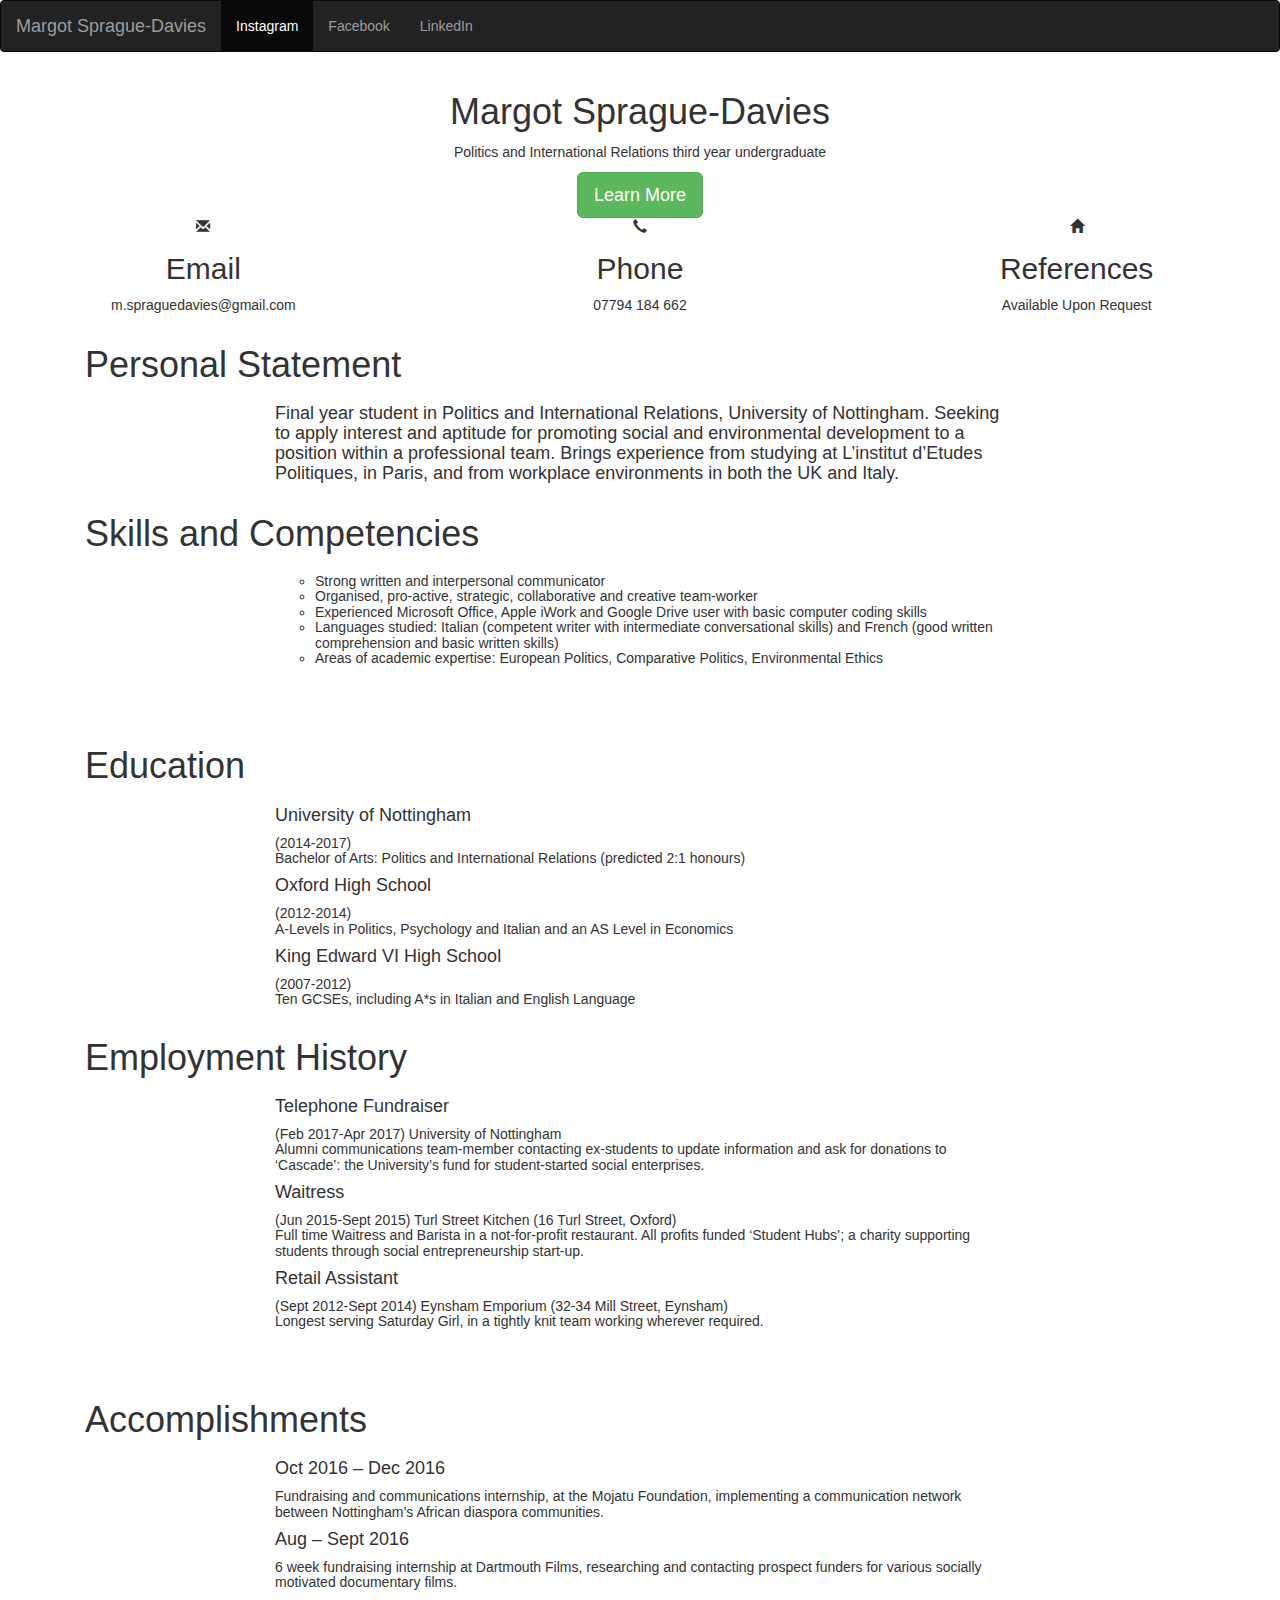
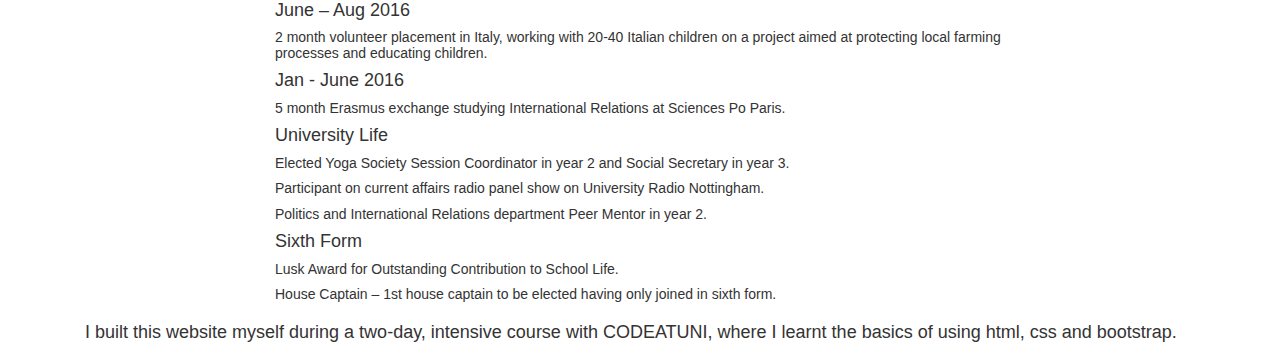
==== index.html @ 3104078f "Add files via upload" ====
<html>
	<head>
		<title>Margot Sprague-Davies</title>
		<!-- Latest compiled and minified CSS -->
		<link rel="stylesheet" href="https://maxcdn.bootstrapcdn.com/bootstrap/3.3.7/css/bootstrap.min.css" integrity="sha384-BVYiiSIFeK1dGmJRAkycuHAHRg32OmUcww7on3RYdg4Va+PmSTsz/K68vbdEjh4u" crossorigin="anonymous">
		<link rel="stylesheet" href="MS-Dstyle.css">
		<link rel="stylesheet" href="animate.css">
	</head>
	<body>

		<nav class="navbar navbar-inverse no-bottom-margin">
  <div class="container-fluid">
    <!-- Brand and toggle get grouped for better mobile display -->
    <div class="navbar-header">
      <button type="button" class="navbar-toggle collapsed" data-toggle="collapse" data-target="#bs-example-navbar-collapse-1" aria-expanded="false">
        <span class="sr-only">Toggle navigation</span>
        <span class="icon-bar"></span>
        <span class="icon-bar"></span>
        <span class="icon-bar"></span>
      </button>
      <a class="navbar-brand" class="aquamarinelinks" href="#">Margot Sprague-Davies</a>
    </div>

    <!-- Collect the nav links, forms, and other content for toggling -->
    <div class="collapse navbar-collapse" id="bs-example-navbar-collapse-1">
      <ul class="nav navbar-nav">
        <li class="active"><a href="https://www.instagram.com/margotqueenie/" class="aquamarinelinks">Instagram <span class="sr-only">(current)</span></a></li>
        <li><a href="https://www.facebook.com/margotqueenie.spraguedavies" class="aquamarinelinks">Facebook</a></li>
      </ul>
      <ul class="nav navbar-nav navbar-left">
        <li><a href="https://www.linkedin.com/in/margot-sprague-davies-863a06118/" class="aquamarinelinks">LinkedIn</a></li>
      </ul>
    </div><!-- /.navbar-collapse -->
  </div><!-- /.container-fluid -->
</nav>


		<div class="row bg-image">
			<div class="col-md-12 text-center">
			<h1 class="animated fadeInDown"> Margot Sprague-Davies </h1>
			<p class="animated fadeInDown"> Politics and International Relations third year undergraduate</p>
			<a href="#statement" class="btn btn-success btn-lg btn-pink btn-round text-black animated fadeInDown">
				Learn More</button></a>
			</div>
		</div>

		<div class="row bg-imagecontact">
			<div class="col-md-4 text-center">
  				<span class="glyphicon glyphicon-envelope" aria-hidden="true"></span>
				<h2> Email </h2>
				<p> m.spraguedavies@gmail.com</p>
			</div>

			<div class="col-md-4 text-center">
  				<span class="glyphicon glyphicon-earphone" aria-hidden="true"></span>
				<h2> Phone </h2>
				<p>07794 184 662</p>
			</div>

			<div class="col-md-4 text-center">
  				<span class="glyphicon glyphicon-home" aria-hidden="true"></span>
				<h2> References </h2>
				<p> Available Upon Request</p>
			</div>
		</div>
		
		<div class="row bg-imagestatement" id="statement">
			<div class="container">
				<div class="col-md-12 ">
					<h1> Personal Statement </h1>
				</div>

				<div class="col-md-2">
				</div>

				<div class="col-md-8">
  					<p><h4>Final year student in Politics and International Relations, University of Nottingham. Seeking to apply interest and aptitude for promoting social and environmental development to a position within a professional team. Brings experience from studying at L’institut d’Etudes Politiques, in Paris, and from workplace environments in both the UK and Italy.</h4></p>
				</div>
			</div>

			<div class="col-md-2 text-center">
			</div>
		</div>

		<div class="row bg-imageb">
			<div class="container">
				<div class="col-md-12 ">
					<h1> Skills and Competencies </h1>
				</div>

				<div class="col-md-2">
				</div>

				<div class="col-md-8">
  					<h5><ul style="list-style-type:circle">
  						<li>Strong written and interpersonal communicator</li>
						<li>Organised, pro-active, strategic, collaborative and creative team-worker</li>
						<li>Experienced Microsoft Office, Apple iWork and Google Drive user with basic computer coding skills</li>
						<li>Languages studied: Italian (competent writer with intermediate conversational skills) and French (good written comprehension and basic written skills)</li>
						<li>Areas of academic expertise: European Politics, Comparative Politics, Environmental Ethics</li></ul></h5>
						<br></br>
						<p></p>
				</div>

				<div class="col-md-2 text-center">
				</div>
			</div>
		</div>

		<div class="row bgimageedu">
			<div class="container">
				<div class="col-md-12 ">
					<h1> Education </h1>
				</div>

				<div class="col-md-2">
				</div>

				<div class="col-md-8">
  					<h4>University of Nottingham</h4> <h5>(2014-2017)
  					<p>Bachelor of Arts: Politics and International Relations (predicted 2:1 honours)</p></h5>
  					<h4>Oxford High School</h4> <h5>(2012-2014)
  					<p>A-Levels in Politics, Psychology and Italian and an AS Level in Economics</p></h5>
  					<h4>King Edward VI High School</h4> <h5>(2007-2012)
  					<p>Ten GCSEs, including A*s in Italian and English Language</p></h5>
				</div>

				<div class="col-md-2 text-center">
				</div>
			</div>
		</div>

		<div class="row bg-imageb">
			<div class="container">
				<div class="col-md-12 ">
					<h1> Employment History </h1>
				</div>

				<div class="col-md-2">
				</div>

				<div class="col-md-8">
  					<h4>Telephone Fundraiser</h4> <h5>(Feb 2017-Apr 2017) University of Nottingham
  					<p>Alumni communications team-member contacting ex-students to update information and ask for donations to ‘Cascade’: the University’s fund for student-started social enterprises.</p></h5>
  					<h4>Waitress</h4> <h5>(Jun 2015-Sept 2015) Turl Street Kitchen (16 Turl Street, Oxford)
  					<p>Full time Waitress and Barista in a not-for-profit restaurant. All profits funded ‘Student Hubs’; a charity supporting students through social entrepreneurship start-up.</p></h5>
  					<h4>Retail Assistant </h4> <h5>(Sept 2012-Sept 2014) Eynsham Emporium (32-34 Mill Street, Eynsham)
  					<p>Longest serving Saturday Girl, in a tightly knit team working wherever required.</p></h5>
  					<br></br>
				</div>

				<div class="col-md-2 text-center">
				</div>
			</div>
		</div>

		<div class="row bgimageedu">
			<div class="container">
				<div class="col-md-12 ">
					<h1> Accomplishments </h1>
				</div>

				<div class="col-md-2">
				</div>

				<div class="col-md-8">
  					<h4>Oct 2016 – Dec 2016</h4> <h5>
  					<p>Fundraising and communications internship, at the Mojatu Foundation, implementing a communication network between Nottingham’s African diaspora communities.</p></h5>
  					<h4>Aug – Sept 2016</h4> <h5>
  					<p>6 week fundraising internship at Dartmouth Films, researching and contacting prospect funders for various socially motivated documentary films. </p></h5>
  					<h4>June – Aug 2016 </h4> <h5>
  					<p>2 month volunteer placement in Italy, working with 20-40 Italian children on a project aimed at protecting local farming processes and educating children.</p></h5>
  					<h4>Jan - June 2016 </h4> <h5>
  					<p>5 month Erasmus exchange studying International Relations at Sciences Po Paris.</p></h5>
  					<h4>University Life </h4> <h5>
  					<p><p>Elected Yoga Society Session Coordinator in year 2 and Social Secretary in year 3.</p>
					<p>Participant on current affairs radio panel show on University Radio Nottingham.</p>
					<p>Politics and International Relations department Peer Mentor in year 2.</p> </p></h5>
  					<h4>Sixth Form </h4> <h5>
  					<p>Lusk Award for Outstanding Contribution to School Life. 
					<p>House Captain – 1st house captain to be elected having only joined in sixth form.</p></p></h5>
				</div>

				<div class="col-md-2 text-center">
				</div>
			</div>
		</div>

		<div class="row bg-imagesection3">
			<div class="container">
				<div class= "col-md-12 text-centre">
					<p><h4>I built this website myself during a two-day, intensive course with CODEATUNI, where I learnt the basics of using html, css and bootstrap.</h4></p>
				</div>
			</div>
		</div>
	</body>
</html>
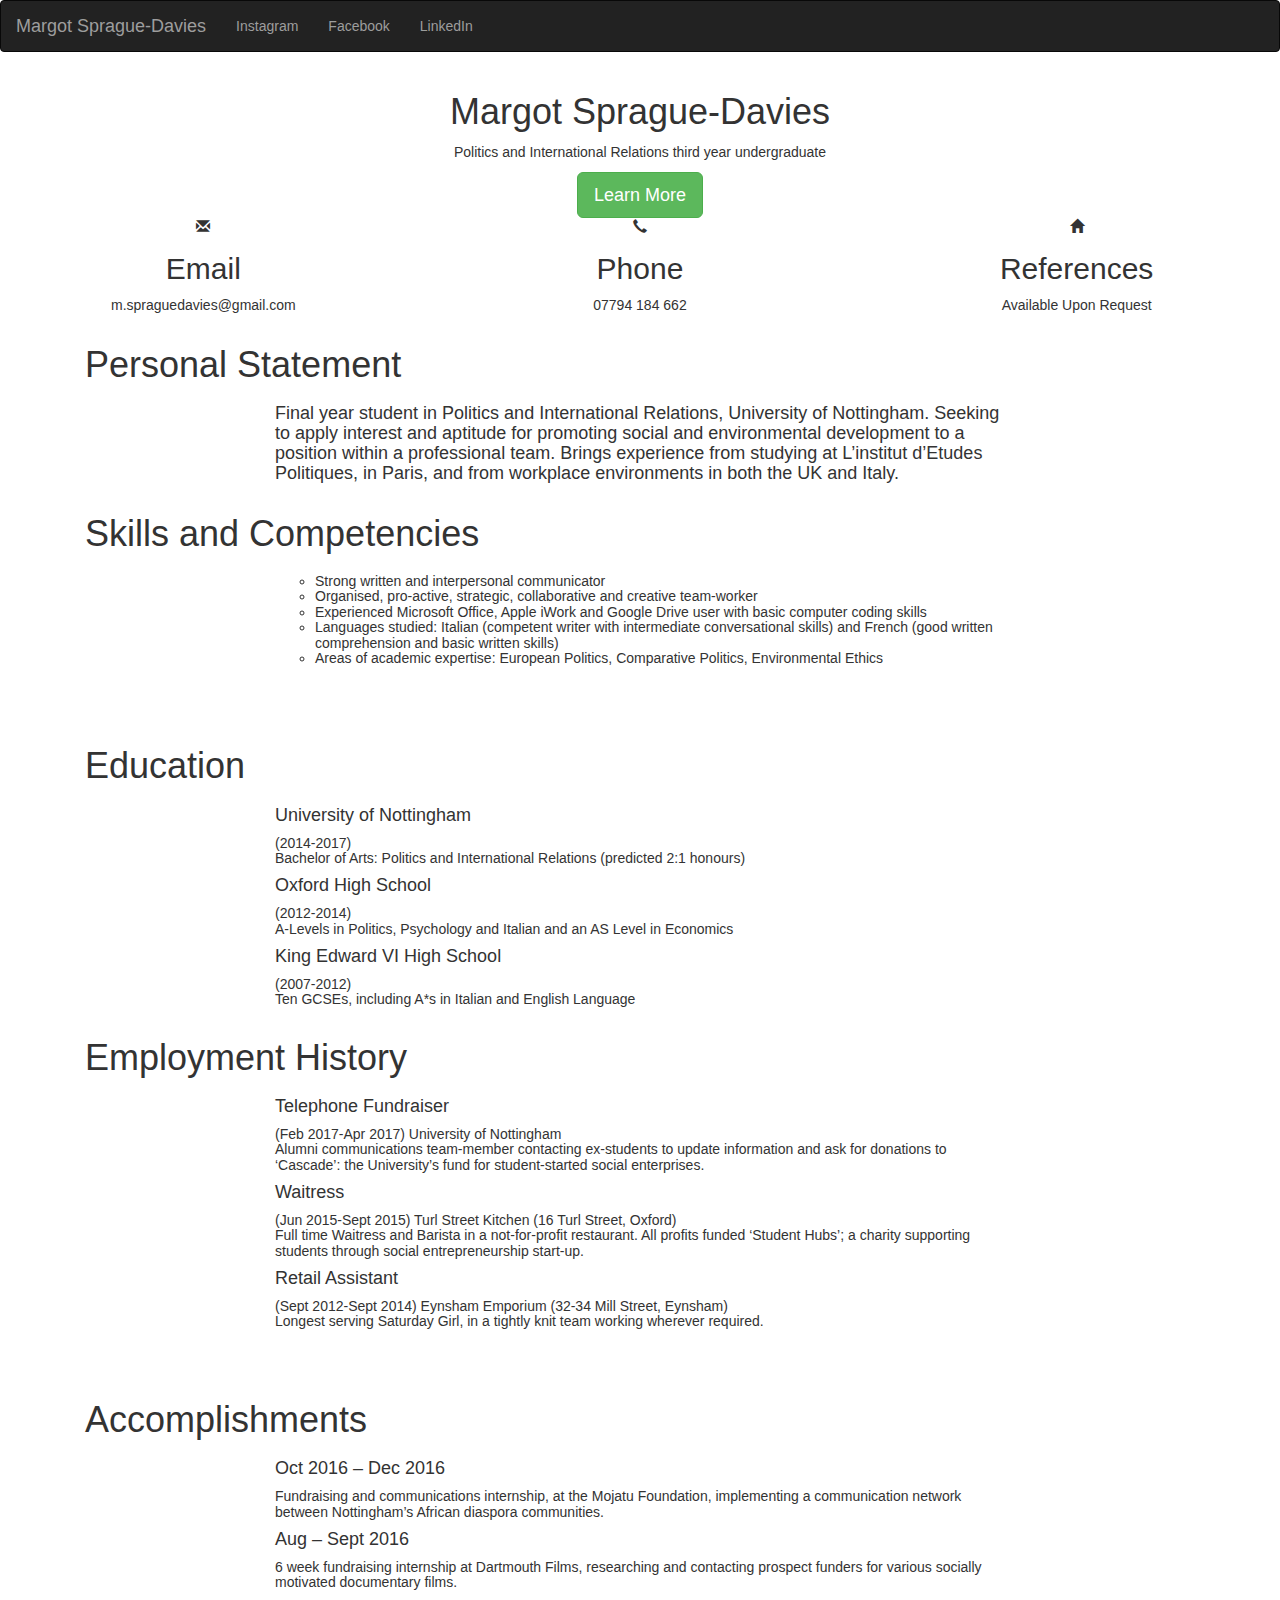
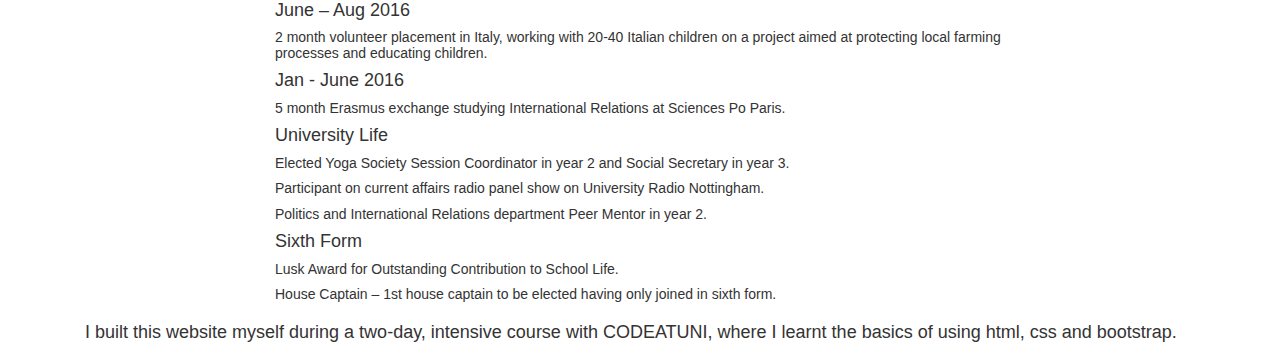
==== commit e3659186: "Add files via upload" ====
--- a/index.html
+++ b/index.html
@@ -18,13 +18,13 @@
         <span class="icon-bar"></span>
         <span class="icon-bar"></span>
       </button>
-      <a class="navbar-brand" class="aquamarinelinks" href="#">Margot Sprague-Davies</a>
+      <a class="navbar-brand" class="aquamarinelinks" >Margot Sprague-Davies</a>
     </div>
 
     <!-- Collect the nav links, forms, and other content for toggling -->
     <div class="collapse navbar-collapse" id="bs-example-navbar-collapse-1">
       <ul class="nav navbar-nav">
-        <li class="active"><a href="https://www.instagram.com/margotqueenie/" class="aquamarinelinks">Instagram <span class="sr-only">(current)</span></a></li>
+        <li><a href="https://www.instagram.com/margotqueenie/" class="aquamarinelinks">Instagram <span class="sr-only">(current)</span></a></li>
         <li><a href="https://www.facebook.com/margotqueenie.spraguedavies" class="aquamarinelinks">Facebook</a></li>
       </ul>
       <ul class="nav navbar-nav navbar-left">
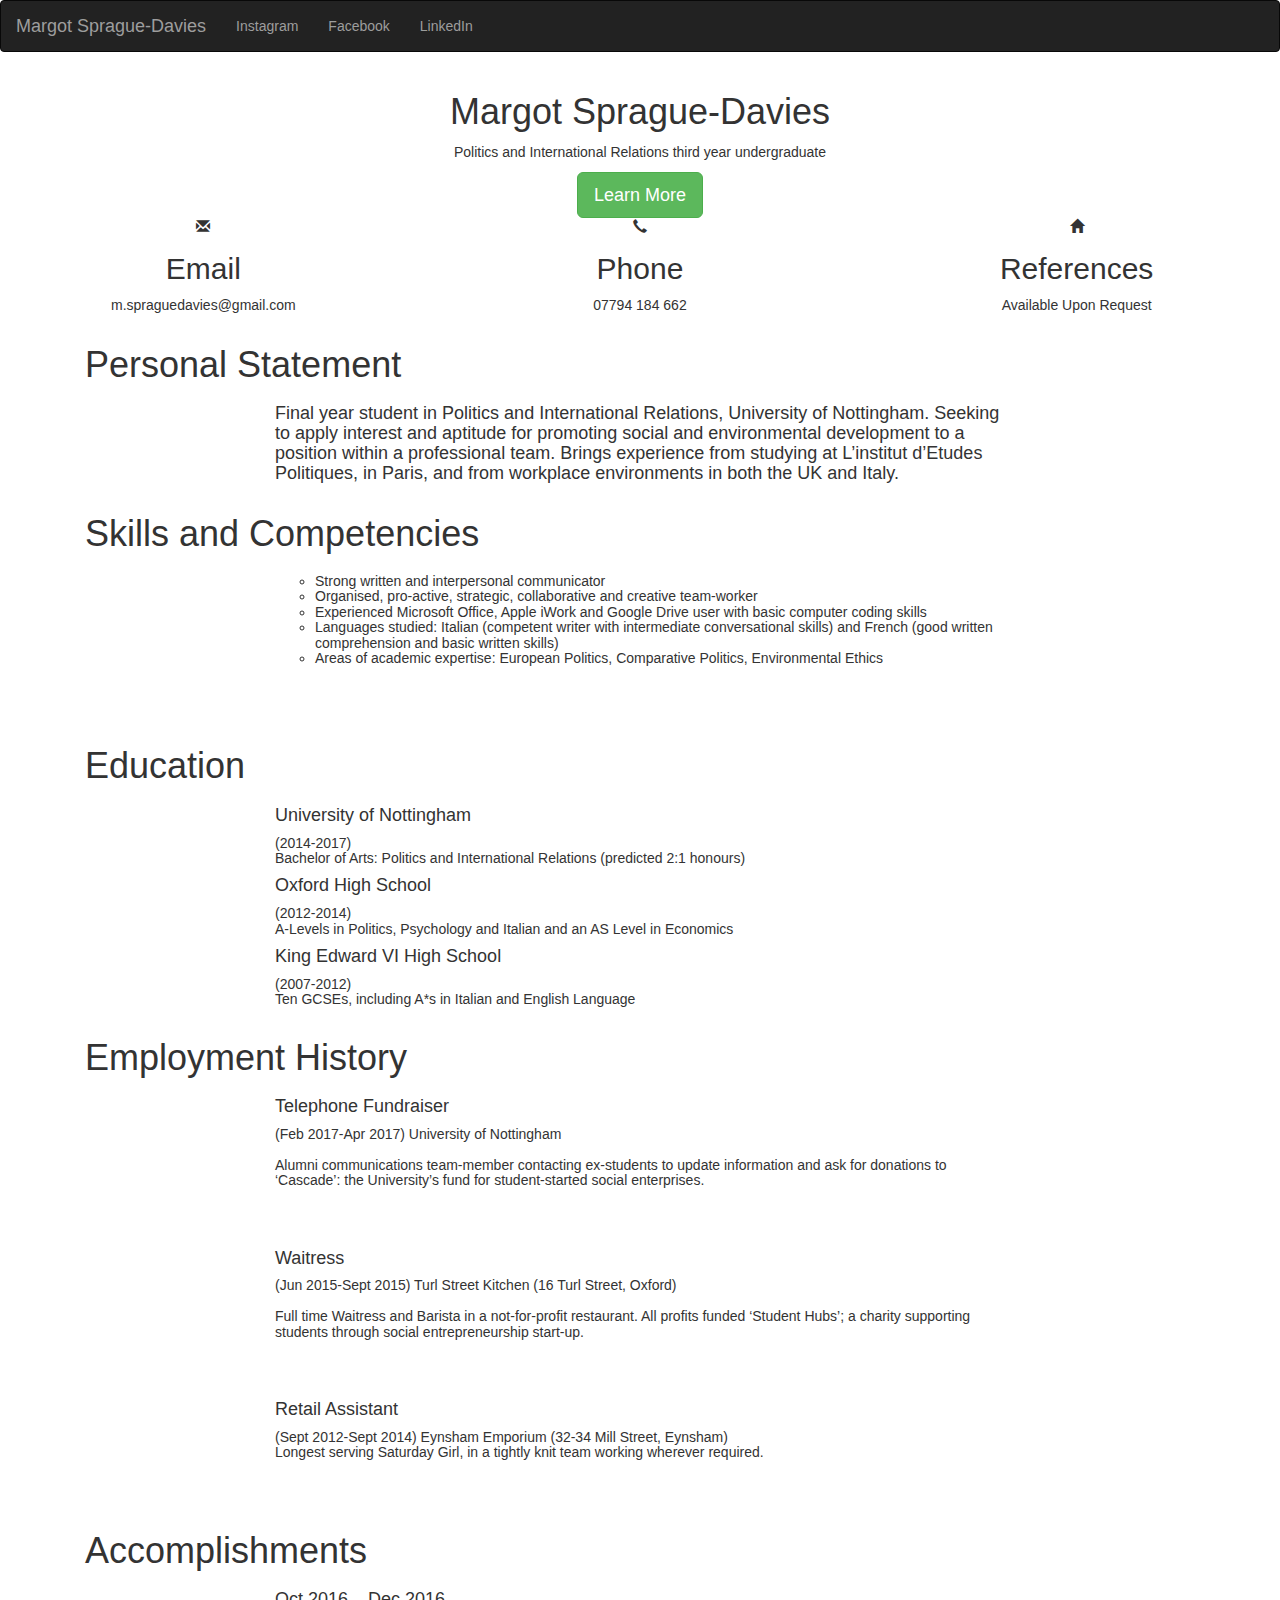
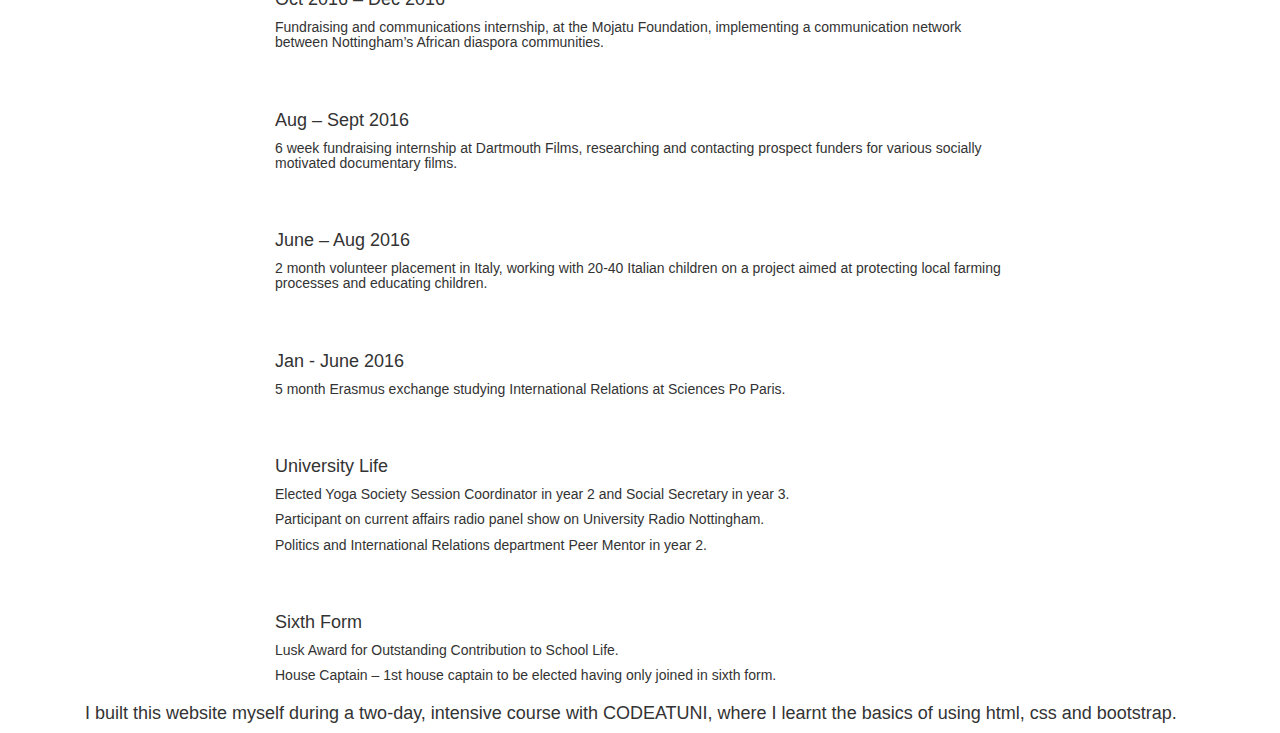
==== commit 15d4e648: "Add files via upload" ====
--- a/index.html
+++ b/index.html
@@ -141,9 +141,13 @@
 
 				<div class="col-md-8">
   					<h4>Telephone Fundraiser</h4> <h5>(Feb 2017-Apr 2017) University of Nottingham
+  					<br></br>
   					<p>Alumni communications team-member contacting ex-students to update information and ask for donations to ‘Cascade’: the University’s fund for student-started social enterprises.</p></h5>
+  					<br></br>
   					<h4>Waitress</h4> <h5>(Jun 2015-Sept 2015) Turl Street Kitchen (16 Turl Street, Oxford)
+  					<br></br>
   					<p>Full time Waitress and Barista in a not-for-profit restaurant. All profits funded ‘Student Hubs’; a charity supporting students through social entrepreneurship start-up.</p></h5>
+  					<br></br>
   					<h4>Retail Assistant </h4> <h5>(Sept 2012-Sept 2014) Eynsham Emporium (32-34 Mill Street, Eynsham)
   					<p>Longest serving Saturday Girl, in a tightly knit team working wherever required.</p></h5>
   					<br></br>
@@ -166,16 +170,21 @@
 				<div class="col-md-8">
   					<h4>Oct 2016 – Dec 2016</h4> <h5>
   					<p>Fundraising and communications internship, at the Mojatu Foundation, implementing a communication network between Nottingham’s African diaspora communities.</p></h5>
+  					<br></br>
   					<h4>Aug – Sept 2016</h4> <h5>
   					<p>6 week fundraising internship at Dartmouth Films, researching and contacting prospect funders for various socially motivated documentary films. </p></h5>
+  					<br></br>
   					<h4>June – Aug 2016 </h4> <h5>
   					<p>2 month volunteer placement in Italy, working with 20-40 Italian children on a project aimed at protecting local farming processes and educating children.</p></h5>
+  					<br></br>
   					<h4>Jan - June 2016 </h4> <h5>
   					<p>5 month Erasmus exchange studying International Relations at Sciences Po Paris.</p></h5>
+  					<br></br>
   					<h4>University Life </h4> <h5>
   					<p><p>Elected Yoga Society Session Coordinator in year 2 and Social Secretary in year 3.</p>
 					<p>Participant on current affairs radio panel show on University Radio Nottingham.</p>
 					<p>Politics and International Relations department Peer Mentor in year 2.</p> </p></h5>
+					<br></br>
   					<h4>Sixth Form </h4> <h5>
   					<p>Lusk Award for Outstanding Contribution to School Life. 
 					<p>House Captain – 1st house captain to be elected having only joined in sixth form.</p></p></h5>
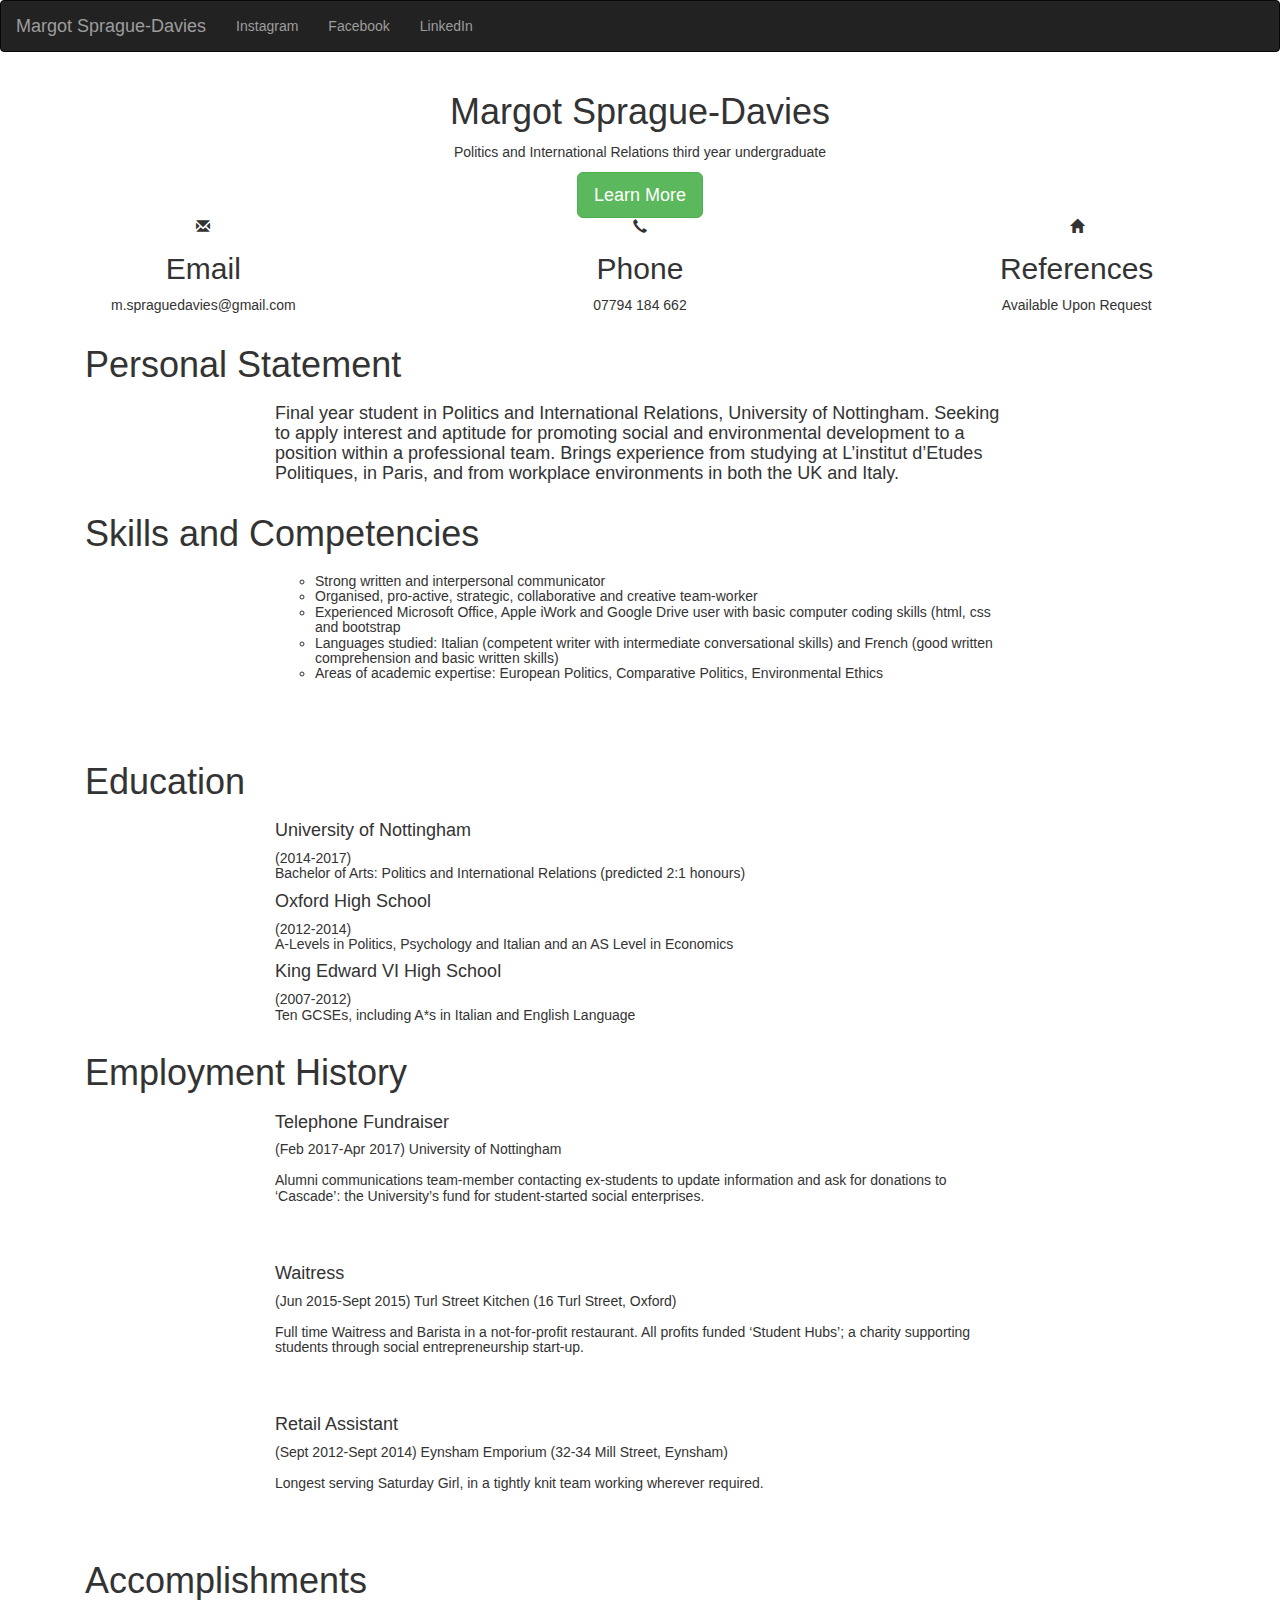
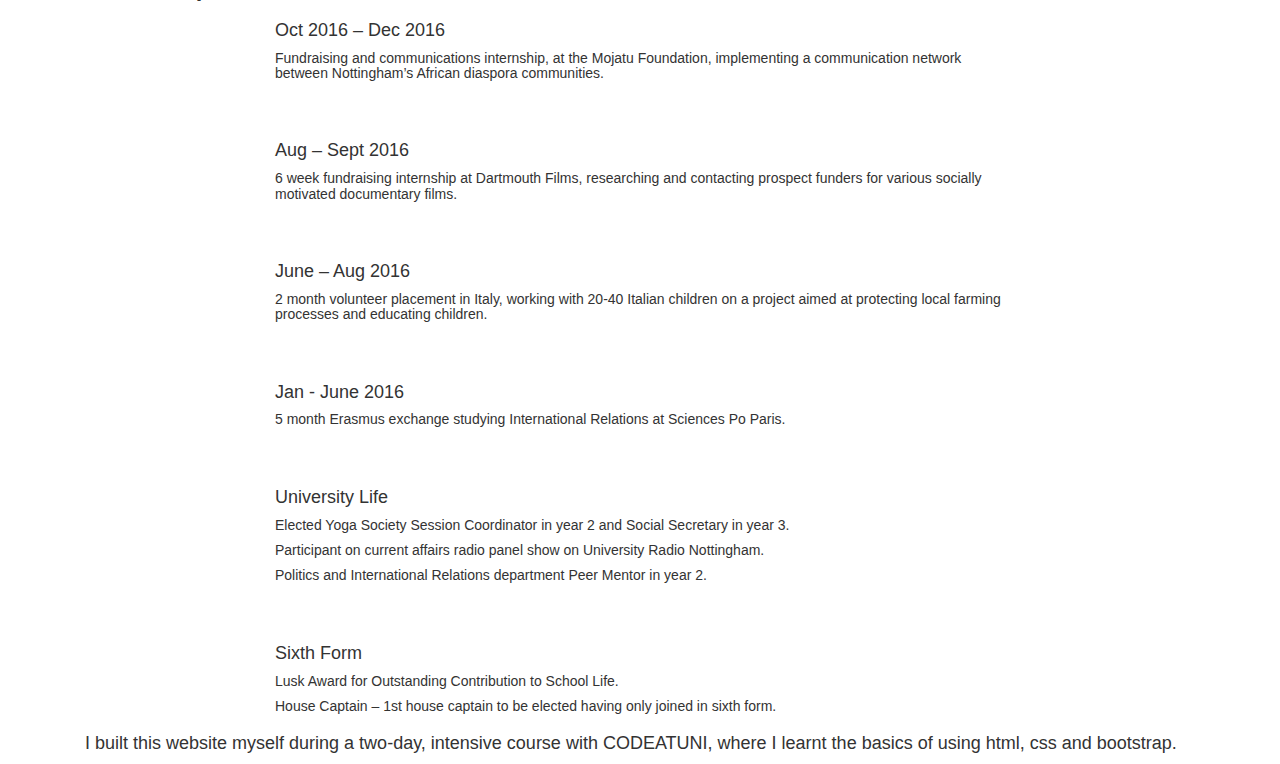
==== commit 7d66bdc5: "Add files via upload" ====
--- a/index.html
+++ b/index.html
@@ -3,7 +3,7 @@
 		<title>Margot Sprague-Davies</title>
 		<!-- Latest compiled and minified CSS -->
 		<link rel="stylesheet" href="https://maxcdn.bootstrapcdn.com/bootstrap/3.3.7/css/bootstrap.min.css" integrity="sha384-BVYiiSIFeK1dGmJRAkycuHAHRg32OmUcww7on3RYdg4Va+PmSTsz/K68vbdEjh4u" crossorigin="anonymous">
-		<link rel="stylesheet" href="MS-Dstyle.css">
+		<link rel="stylesheet" href="ms-dstyle.css">
 		<link rel="stylesheet" href="animate.css">
 	</head>
 	<body>
@@ -95,7 +95,7 @@
   					<h5><ul style="list-style-type:circle">
   						<li>Strong written and interpersonal communicator</li>
 						<li>Organised, pro-active, strategic, collaborative and creative team-worker</li>
-						<li>Experienced Microsoft Office, Apple iWork and Google Drive user with basic computer coding skills</li>
+						<li>Experienced Microsoft Office, Apple iWork and Google Drive user with basic computer coding skills (html, css and bootstrap</li>
 						<li>Languages studied: Italian (competent writer with intermediate conversational skills) and French (good written comprehension and basic written skills)</li>
 						<li>Areas of academic expertise: European Politics, Comparative Politics, Environmental Ethics</li></ul></h5>
 						<br></br>
@@ -149,6 +149,7 @@
   					<p>Full time Waitress and Barista in a not-for-profit restaurant. All profits funded ‘Student Hubs’; a charity supporting students through social entrepreneurship start-up.</p></h5>
   					<br></br>
   					<h4>Retail Assistant </h4> <h5>(Sept 2012-Sept 2014) Eynsham Emporium (32-34 Mill Street, Eynsham)
+  					<br></br>
   					<p>Longest serving Saturday Girl, in a tightly knit team working wherever required.</p></h5>
   					<br></br>
 				</div>
